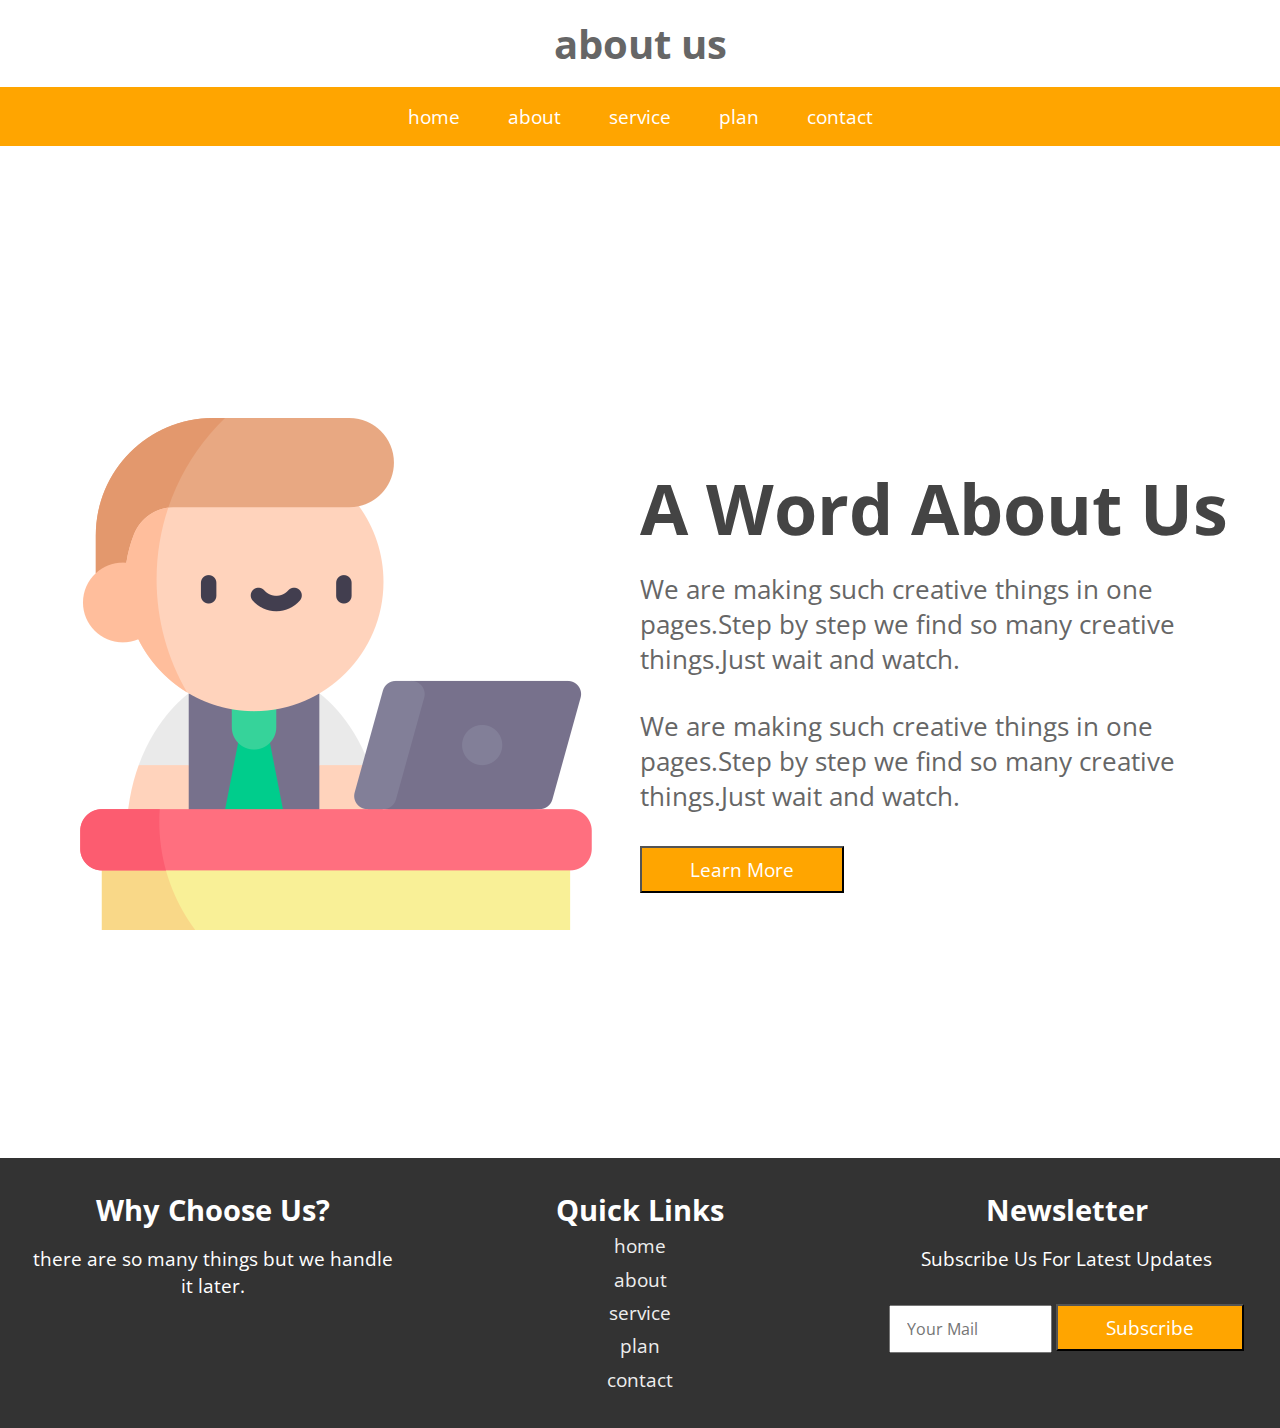
==== About.html @ a247c810 "Add files via upload" ====
<!DOCTYPE html>
<html lang="en">
<head>
    <meta charset="UTF-8">
    <meta http-equiv="X-UA-Compatible" content="IE=edge">
    <meta name="viewport" content="width=device-width, initial-scale=1.0">
    <title>about</title>
    <!-- font awesome cdn link -->
    <link rel="stylesheet" href="https://cdnjs.cloudflare.com/ajax/libs/font-awesome/5.15.2/css/all.min.css">
    <!-- custom css file link -->
    <link rel="stylesheet" href="style.css">
</head>
<body>
<!-- header section starts -->
<header>
    <h1 class="heading">about us</h1>
    <div id="menu" class="fa fa-bars"></div>

    <nav class="navbar">
        <ul>
            <li><a href="Index.html">home</a></li>
            <li><a href="About.html">about</a></li>
            <li><a href="Service.html">service</a></li>
            <li><a href="Plan.html">plan</a></li>
            <li><a href="Contact.html">contact</a></li>
        </ul>
    </nav>

</header>
<!-- header section ends -->

<!-- about section starts -->
<section class="about">
    <div class="image">
        <img src="images/student.png" alt="">
    </div>
    <div class="content">
        <h1>A Word About Us</h1>
        <p>We are making such creative things in one pages.Step by step we find so many creative things.Just wait and watch.</p>
        <p>We are making such creative things in one pages.Step by step we find so many creative things.Just wait and watch.</p>
        <a href=""><button class="btn">Learn More</button></a>
    </div>
</section>

<!-- about section ends -->
<!-- footer section starts -->
<div class="footer">

    <div class="box-container">
        <div class="box">
            <h3>Why Choose Us?</h3>
            <p>there are so many things but we handle it later.</p>
        </div>
        <div class="box">
            <h3>Quick Links</h3>
            
            <a href="#">home</a>
            <a href="#">about</a>
            <a href="#">service</a>
            <a href="#">plan</a>
            <a href="#">contact</a>
        </div>
        <div class="box">
            <h3>Newsletter</h3>
            <p>Subscribe Us For Latest Updates</p>
            <form>
                <input type="email" placeholder="Your Mail">
                <input type="submit" class="btn" value="Subscribe">
            </form>
        </div>
    </div>

</div>

<!-- footer section ends -->

<!-- Jquery cdn link -->
<script src="https://cdnjs.cloudflare.com/ajax/libs/jquery/3.6.0/jquery.min.js"></script>
<!-- custom js file link -->
    <script src="script.js"></script>

</body> 
</html>
---- style.css ----
@import url('https://fonts.googleapis.com/css2?family=Open+Sans:wght@400;600;700&display=swap');

*{
    font-family: 'Open Sans', sans-serif;
    margin: 0;
    padding: 0;
    text-decoration: none;
}

.heading{
    text-align: center;
    font-size: 2.5rem;
    color: #666;
    padding: 1rem;
}
#menu{
    font-size: 2.5rem;
    color: #666;
    margin: 1rem;
    display: none;

}
.navbar ul{
    display: flex;
    background-color: orange;
    align-items: center;
    justify-content: center;
    list-style: none;
    padding: 1rem;
}
.navbar ul li{
    margin: 0 1.5rem;
}
.navbar ul li a{
    color: #fff;
    font-size: 1.2rem;
}
.navbar ul li a:hover{
    color: #666;
}

/*section home css*/

section{
    padding: 0 1.5rem;
    padding-top: 5rem;
    padding-left: 5rem;
}

.home{
    min-height: 100vh;
    display: flex;
    align-items: center;
    justify-content: space-around;
    background: no-repeat;
    background-size: cover;
    background-position: center;
    background-attachment: fixed; 
    padding: 2rem 5.5rem;
}
.home .image{
    height: 20%;
}

.home .content{
    font-size: 2.2rem;
    color: #444;
    padding : 0;
}
.home .content p{
    font-size: 1.2rem;
    color: #666;
    padding: 1rem 3rem 0 0;
}

.btn{
    font-size: 1.2rem;
    background: orange;
    padding: .5rem 3rem;
    color: #fff;
    margin-top: 1rem;
}
/* hover is not done */
.btn:hover{    
    color: #666;
}


/* about section css */
.about{
    min-height: 100vh;
    display: flex;
    align-items: center;
    justify-content: space-around;
    padding-bottom: 2rem;
}

.about .image{
    height: 20%;
}

.about .content{
    font-size: 2.2rem;
    color: #444;
    padding-left: 3rem;
}
.about .content p{
    font-size: 1.6rem;
    color: #666;
    padding: 1rem 0;
}


/* service section css */

.service{
    min-height: 100vh;
    background: #eee;
}

.service .box-container{
    display: flex;
    align-items: center;
    justify-content: center;
    flex-wrap: wrap;
    padding: 2rem 0;
}

.service .box-container .box{
    background: #fff;
    margin: 2rem;
    padding: 1rem;
    width: 300px;
    text-align: center;
    box-shadow: 0 0 .3rem rgb(0 , 0 , 0 ,.3);
}

.service .box-container .box i{
    font-size: 2rem;
    color: orange;
    padding: 1rem;
}

.service .box-container .box h3{
    font-size: 1.8rem;
    color: #444;
    
}
.service .box-container .box p{
    font-size: 1.2rem;
    color: #666;
    padding: 1rem;
}

/* plan section css */

.plan{
    min-height: 100vh;
    background: #eee;
    padding: 6rem 3rem;
}
.plan .box-container{
    display: flex;
    align-items: center;
    justify-content: center;
    flex-wrap: wrap;
    padding: 1.5rem ;
}
.plan .box-container .box{
    background: #fff;
    margin: 2rem;
    padding: 3rem 2rem;
    width: 300px;
    text-align: center;
    box-shadow: 0 0 .3rem rgb(0 , 0 , 0 ,.3);
}

.plan .box-container .box .title{
    color: #444;
    font-size: 2.5rem;
    padding: 1rem 0;
}

.plan .box-container .box .price{
    background: orange;
    color: #fff;
    border-radius: 50%;
    margin: 1rem auto;
    height: 13rem;
    width: 13rem;
    text-align: center;
    line-height: 13rem;
    font-size: 2rem;
}
.plan .box-container .box ul li{
    color: #666;
    list-style: none;
    font-size: 1.2rem;
    padding: 10px 0;
}

/* contact section css */
.contact{
    min-height: 100vh;
    display: flex;
    align-items: center;
    justify-content: space-around;
    flex-wrap: wrap;
}
.contact form{
    flex: 1 1 40rem;
    padding: 2rem;
    margin: 1rem;
    margin-top: 4rem;
    box-shadow: 0 0 .5rem rgb(0 , 0 , 0 ,.3);
}
.contact .content{
    flex: 1 1 40rem;
    padding: 3rem 1rem;
}

.contact form .box{
    width: 100%;
    color: #333;
    height: 4rem;
    font-size: 1.2rem;
    border: hidden;
    border-bottom: .2rem solid rgb(0 , 0 , 0 ,.3);
    text-transform: none;
    margin: 1rem 0;
}

.contact form .box::placeholder{
    text-transform: capitalize;
    font-size:large;
    color: #333;
}

.contact form .message{
    height: 10rem;
    resize: none;
}
.contact .content h3{
    color: #333;
    font-size: 3rem;
}
.contact .content p{
    color: #666;
    font-size: 1.5rem;
    padding: 1rem 0;
}
.contact .content .icon{
    font-size: 1rem;
    color: #444;
    padding: .7rem 0;
}
.contact .content .icon i{
    padding-right: .5rem;
    color: orange;
}

/* footer section css */
.footer{
    background-color: #333;
    text-align: center;
}
.footer .box-container{
    display: flex;
    justify-content: center;
    flex-wrap: wrap;
}
.footer .box-container .box{
    margin: 2rem;
    flex: 1 1 20rem;
}
.footer .box-container .box h3{
    font-size: 1.8rem;
    color: #fff;
}
.footer .box-container .box p{
    font-size: 1.2rem;
    color: #fff;
    padding: 1rem 0;
}

.footer .box-container .box a{
    font-size: 1.2rem;
    color: #eee;
    padding: .2rem 0;
    display: block;
}
.footer .box-container .box a:hover{
    text-decoration: underline;
    color: #666;
}
.footer .box-container .box input[type= "email"]{
    height: 2.8rem;
    width: 35%;
    font-size: 1rem;
    padding:0 1rem;
}

.footer .box-container form .btn:hover{
    color:#333;
    background:#ccc;
}
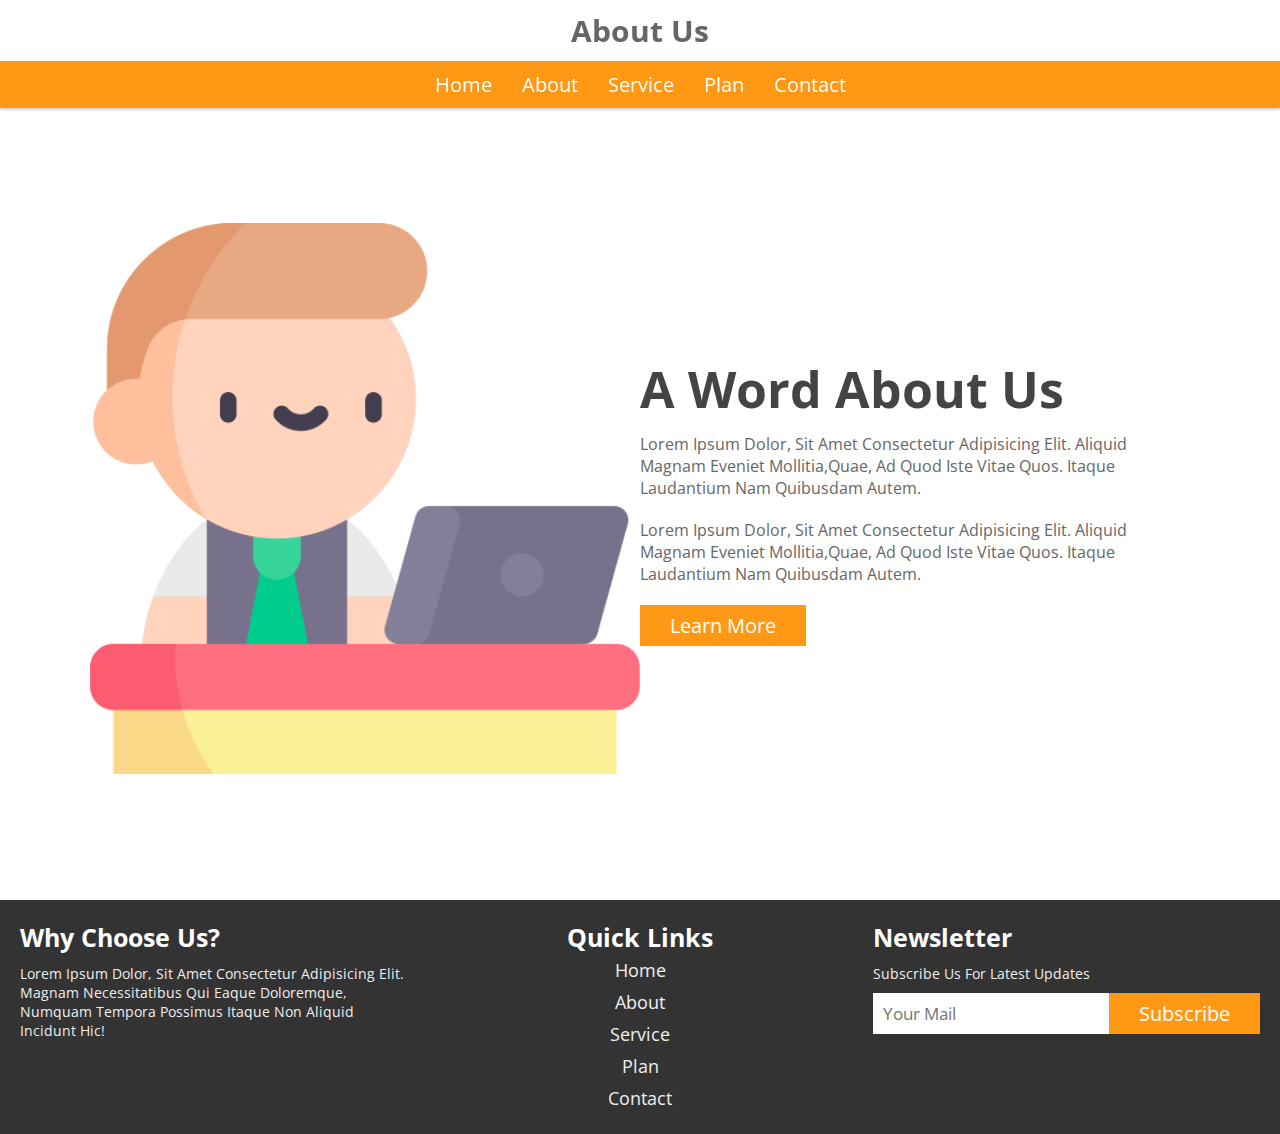
==== commit fae368f6: "Add files via upload" ====
--- a/About.html
+++ b/About.html
@@ -14,11 +14,10 @@
 <!-- header section starts -->
 <header>
     <h1 class="heading">about us</h1>
-    <div id="menu" class="fa fa-bars"></div>
 
     <nav class="navbar">
         <ul>
-            <li><a href="Index.html">home</a></li>
+            <li><a href="index.html">home</a></li>
             <li><a href="About.html">about</a></li>
             <li><a href="Service.html">service</a></li>
             <li><a href="Plan.html">plan</a></li>
@@ -36,20 +35,20 @@
     </div>
     <div class="content">
         <h1>A Word About Us</h1>
-        <p>We are making such creative things in one pages.Step by step we find so many creative things.Just wait and watch.</p>
-        <p>We are making such creative things in one pages.Step by step we find so many creative things.Just wait and watch.</p>
+        <p>Lorem ipsum dolor, sit amet consectetur adipisicing elit. Aliquid magnam eveniet mollitia,quae, ad quod iste vitae quos. Itaque laudantium nam quibusdam autem.</p>
+        <p>Lorem ipsum dolor, sit amet consectetur adipisicing elit. Aliquid magnam eveniet mollitia,quae, ad quod iste vitae quos. Itaque laudantium nam quibusdam autem.</p>
         <a href=""><button class="btn">Learn More</button></a>
-    </div>
+
 </section>
 
-<!-- about section ends -->
+
 <!-- footer section starts -->
 <div class="footer">
 
     <div class="box-container">
         <div class="box">
             <h3>Why Choose Us?</h3>
-            <p>there are so many things but we handle it later.</p>
+            <p>Lorem ipsum dolor, sit amet consectetur adipisicing elit. Magnam necessitatibus qui eaque doloremque, numquam tempora possimus  itaque non aliquid incidunt hic!</p>
         </div>
         <div class="box">
             <h3>Quick Links</h3>
@@ -80,4 +79,4 @@
     <script src="script.js"></script>
 
 </body> 
-</html>+</html>
--- a/style.css
+++ b/style.css
@@ -1,50 +1,92 @@
 @import url('https://fonts.googleapis.com/css2?family=Open+Sans:wght@400;600;700&display=swap');
+
+:root{
+    --orange:#FF9814;
+}
 
 *{
     font-family: 'Open Sans', sans-serif;
-    margin: 0;
-    padding: 0;
+    margin:0; padding:0;
+    box-sizing: border-box;
     text-decoration: none;
-}
-
-.heading{
+    outline:none;
+    border:none;
+    text-transform: capitalize;
+    transition: all .2s linear;
+}
+
+*::selection{
+    background:var(--orange);
+    color:#fff;
+}
+
+html{
+    font-size: 62.5%;
+    overflow-x: hidden;
+}
+
+section{
+    padding:0 7%;
+    padding-top: 12rem;
+}
+
+.btn{
+    font-size: 2rem;
+    padding:.7rem 3rem;
+    background:var(--orange);
+    color:#fff;
+    margin-top: 1rem;
+    cursor: pointer;
+}
+
+.btn:hover{
+    background:#333;
+}
+
+header{
+    position: fixed;
+    top:0; left: 0;
+    z-index: 1000;
+    background:#fff;
+    box-shadow: 0 .1rem .3rem rgba(0,0,0,.3);
+    width:100%;
+}
+
+header .heading{
+    font-size: 3rem;
+    color:#666;
+    padding:1rem;
     text-align: center;
-    font-size: 2.5rem;
-    color: #666;
-    padding: 1rem;
-}
-#menu{
-    font-size: 2.5rem;
-    color: #666;
-    margin: 1rem;
+}
+
+header #menu{
+    font-size: 3rem;
+    color:#666;
+    cursor: pointer;
+    margin:1rem;
     display: none;
-
-}
-.navbar ul{
-    display: flex;
-    background-color: orange;
+}
+
+header .navbar ul{
+    display: flex;
     align-items: center;
     justify-content: center;
     list-style: none;
-    padding: 1rem;
-}
-.navbar ul li{
-    margin: 0 1.5rem;
-}
-.navbar ul li a{
-    color: #fff;
-    font-size: 1.2rem;
-}
-.navbar ul li a:hover{
-    color: #666;
-}
-
-/*section home css*/
-
-section{
-    padding: 0 1.5rem;
-    padding-top: 5rem;
-    padding-left: 5rem;
+    background:var(--orange);
+    padding:1rem; 
+}
+
+header .navbar ul li{
+    margin:0 1.5rem;
+}
+
+header .navbar ul li a{
+    font-size: 2rem;
+    color:#fff;
+}
+
+header .navbar ul li a:hover{
+    color:#444;
 }
 
 .home{
@@ -52,70 +94,71 @@
     display: flex;
     align-items: center;
     justify-content: space-around;
-    background: no-repeat;
+    background:url(../images/home-bg.jpg) no-repeat;
     background-size: cover;
     background-position: center;
-    background-attachment: fixed; 
-    padding: 2rem 5.5rem;
-}
+    background-attachment: fixed;
+    flex-wrap: wrap;
+}
+
 .home .image{
-    height: 20%;
+    flex:1 1 40rem;
+}
+
+.home .image img{
+    width:100%;
 }
 
 .home .content{
-    font-size: 2.2rem;
-    color: #444;
-    padding : 0;
-}
+    flex:1 1 40rem;
+}
+
+.home .content h1{
+    font-size: 5rem;
+    color:#444;
+}
+
 .home .content p{
-    font-size: 1.2rem;
-    color: #666;
-    padding: 1rem 3rem 0 0;
-}
-
-.btn{
-    font-size: 1.2rem;
-    background: orange;
-    padding: .5rem 3rem;
-    color: #fff;
-    margin-top: 1rem;
-}
-/* hover is not done */
-.btn:hover{    
-    color: #666;
-}
-
-
-/* about section css */
+    font-size: 1.8rem;
+    color:#666;
+    padding:1rem 0;
+}
+
 .about{
     min-height: 100vh;
     display: flex;
     align-items: center;
     justify-content: space-around;
+    flex-wrap: wrap;
     padding-bottom: 2rem;
 }
 
 .about .image{
-    height: 20%;
+    flex:1 1 40rem;
+}
+
+.about .image img{
+    width:100%;
 }
 
 .about .content{
-    font-size: 2.2rem;
-    color: #444;
-    padding-left: 3rem;
-}
+    flex:1 1 40rem;
+}
+
+.about .content h1{
+    font-size: 5rem;
+    color:#444;
+}
+
 .about .content p{
     font-size: 1.6rem;
-    color: #666;
-    padding: 1rem 0;
-}
-
-
-/* service section css */
+    color:#666;
+    padding:1rem 0;
+}
 
 .service{
     min-height: 100vh;
-    background: #eee;
+    background:#eee;
 }
 
 .service .box-container{
@@ -123,83 +166,87 @@
     align-items: center;
     justify-content: center;
     flex-wrap: wrap;
-    padding: 2rem 0;
+    padding:2rem 0;
 }
 
 .service .box-container .box{
-    background: #fff;
-    margin: 2rem;
-    padding: 1rem;
-    width: 300px;
+    background:#fff;
+    margin:2rem;
+    padding:1rem;
+    width:30rem;
     text-align: center;
-    box-shadow: 0 0 .3rem rgb(0 , 0 , 0 ,.3);
+    box-shadow: 0 0 .3rem rgba(0,0,0,.3);
 }
 
 .service .box-container .box i{
+    font-size: 4rem;
+    padding:1rem;
+    color:var(--orange);
+}
+
+.service .box-container .box h3{
     font-size: 2rem;
-    color: orange;
-    padding: 1rem;
-}
-
-.service .box-container .box h3{
-    font-size: 1.8rem;
-    color: #444;
-    
-}
+    color:#444;
+}
+
 .service .box-container .box p{
-    font-size: 1.2rem;
-    color: #666;
-    padding: 1rem;
-}
-
-/* plan section css */
+    font-size: 1.3rem;
+    color:#666;
+    padding:1rem;
+}
 
 .plan{
     min-height: 100vh;
-    background: #eee;
-    padding: 6rem 3rem;
-}
+    background:#eee;
+}
+
 .plan .box-container{
     display: flex;
     align-items: center;
     justify-content: center;
     flex-wrap: wrap;
-    padding: 1.5rem ;
-}
+    padding:2rem 0;
+}
+
 .plan .box-container .box{
-    background: #fff;
-    margin: 2rem;
-    padding: 3rem 2rem;
-    width: 300px;
+    background:#fff;
+    margin:1rem;
+    padding:2rem;
+    width:35rem;
     text-align: center;
-    box-shadow: 0 0 .3rem rgb(0 , 0 , 0 ,.3);
+    box-shadow: 0 0 .3rem rgba(0,0,0,.3);
+    position: relative;
 }
 
 .plan .box-container .box .title{
-    color: #444;
-    font-size: 2.5rem;
-    padding: 1rem 0;
+    font-size: 3rem;
+    color:#666;
+    padding:1rem 0;
 }
 
 .plan .box-container .box .price{
-    background: orange;
-    color: #fff;
+    background:var(--orange);
+    color:#fff;
     border-radius: 50%;
-    margin: 1rem auto;
-    height: 13rem;
-    width: 13rem;
+    margin:1rem auto;
+    height:13rem;
+    width:13rem;
+    line-height: 13rem;
     text-align: center;
-    line-height: 13rem;
+    font-size: 2.9rem;
+}
+
+.plan .box-container .box .price span{
     font-size: 2rem;
 }
+
 .plan .box-container .box ul li{
-    color: #666;
+    color:#666;
     list-style: none;
-    font-size: 1.2rem;
-    padding: 10px 0;
-}
-
-/* contact section css */
+    font-size: 1.7rem;
+    padding:1rem 0;
+}
+
 .contact{
     min-height: 100vh;
     display: flex;
@@ -207,97 +254,120 @@
     justify-content: space-around;
     flex-wrap: wrap;
 }
+
 .contact form{
-    flex: 1 1 40rem;
-    padding: 2rem;
-    margin: 1rem;
+    flex:1 1 40rem;
+    padding:2rem;
+    margin:1rem;
     margin-top: 4rem;
-    box-shadow: 0 0 .5rem rgb(0 , 0 , 0 ,.3);
-}
+    box-shadow: 0 0 .5rem rgba(0,0,0,.3);
+}
+
 .contact .content{
-    flex: 1 1 40rem;
-    padding: 3rem 1rem;
+    flex:1 1 40rem;
+    padding:3rem 1rem;
 }
 
 .contact form .box{
-    width: 100%;
-    color: #333;
-    height: 4rem;
-    font-size: 1.2rem;
-    border: hidden;
-    border-bottom: .2rem solid rgb(0 , 0 , 0 ,.3);
+    width:100%;
+    color:#333;
+    height:4rem;
+    font-size: 1.7rem;
+    border-bottom: .2rem solid rgba(0,0,0,.3);
     text-transform: none;
-    margin: 1rem 0;
+    margin:1rem 0;
 }
 
 .contact form .box::placeholder{
     text-transform: capitalize;
-    font-size:large;
-    color: #333;
+}
+
+.contact form .box:focus{
+    border-color: var(--orange);
 }
 
 .contact form .message{
-    height: 10rem;
+    height:15rem;
     resize: none;
 }
+
 .contact .content h3{
-    color: #333;
-    font-size: 3rem;
-}
+    font-size: 4rem;
+    color:#444;
+}
+
 .contact .content p{
-    color: #666;
-    font-size: 1.5rem;
-    padding: 1rem 0;
-}
-.contact .content .icon{
-    font-size: 1rem;
-    color: #444;
-    padding: .7rem 0;
-}
-.contact .content .icon i{
+    font-size: 1.8rem;
+    color:#666;
+    padding:1rem 0;
+}
+
+.contact .content .icons{
+    font-size: 1.7rem;
+    color:#333;
+    padding:.7rem 0;
+}
+
+.contact .content .icons i{
     padding-right: .5rem;
-    color: orange;
-}
-
-/* footer section css */
+    color:var(--orange);
+}
+
 .footer{
-    background-color: #333;
-    text-align: center;
-}
+    background:#333;
+}
+
 .footer .box-container{
     display: flex;
     justify-content: center;
     flex-wrap: wrap;
 }
+
 .footer .box-container .box{
-    margin: 2rem;
-    flex: 1 1 20rem;
-}
+    margin:2rem;
+    flex:1 1 30rem;
+}
+
 .footer .box-container .box h3{
+    font-size: 2.5rem;
+    color:#fff;
+}
+
+.footer .box-container .box p{
+    font-size: 1.4rem;
+    color:#eee;
+    padding:1rem 0;
+}
+
+.footer .box-container .box a{
     font-size: 1.8rem;
-    color: #fff;
-}
-.footer .box-container .box p{
-    font-size: 1.2rem;
-    color: #fff;
-    padding: 1rem 0;
-}
-
-.footer .box-container .box a{
-    font-size: 1.2rem;
-    color: #eee;
-    padding: .2rem 0;
+    color:#eee;
+    padding:.4rem 0;
     display: block;
 }
+
 .footer .box-container .box a:hover{
     text-decoration: underline;
-    color: #666;
-}
-.footer .box-container .box input[type= "email"]{
-    height: 2.8rem;
-    width: 35%;
-    font-size: 1rem;
+}
+
+.footer .box-container .box:nth-child(2){
+    text-align: center;
+}
+
+.footer .box-container form{
+    display: flex;
+    align-items: center;
+}
+
+.footer .box-container form input[type="email"]{
+    height:4.1rem;
+    width:100%;
+    font-size: 1.7rem;
     padding:0 1rem;
+}
+
+.footer .box-container form .btn{
+    margin-top: 0;
 }
 
 .footer .box-container form .btn:hover{
@@ -307,3 +377,110 @@
 
 
 
+
+/* media queries  */
+
+@media (max-width:768px){
+
+    html{
+        font-size: 55%;
+    }
+
+    .home .content{
+        text-align: center;
+    }
+
+    .home .content h1{
+        font-size: 4rem;
+    }
+
+    .about .content h1{
+        font-size: 4rem;
+    }
+
+}
+
+@media (max-width:500px){
+
+    html{
+        font-size: 50%;
+    }
+
+    header{
+        display: flex;
+        align-items: center;
+        justify-content: space-between;
+        padding:0 1rem;
+    }
+
+    header #menu{
+        display: block;
+    }
+
+    header .navbar{
+        position: fixed;
+        top:6.2rem; right:-120%;
+        height:100%;
+        width:100%;
+        border-top: .2rem solid rgba(0,0,0,.3);
+    }
+
+    header .navbar ul{
+        height:100%;
+        width:100%;
+        flex-flow: column;
+        background:#fff;
+        padding-bottom: 15rem;
+    }
+
+    header .navbar ul li{
+        text-align: center;
+        width:100%;
+        margin:1rem 0;
+    }
+
+    header .navbar ul li a{
+        font-size: 4rem;
+        color:#333;
+        display: block;
+    }
+
+    header .navbar ul li a:hover{
+        color:var(--orange);
+    }
+
+    .fa-times{
+        transform: rotate(180deg);
+    }
+
+    header .navbar.nav-toggle{
+        right:0;
+    }
+
+    section{
+        padding-top: 5rem;
+    }
+
+    .footer .box-container .box:last-child{
+        text-align: center;
+    }
+
+    .footer .box-container .box:last-child p{
+        font-size: 1.7rem;
+    }
+
+    .footer .box-container .box:last-child form{
+        flex-flow: column;
+    }
+
+    .footer .box-container .box:last-child form .btn{
+        margin-top: 1rem;
+        width:100%;
+    }
+
+}
+
+
+
+
+
